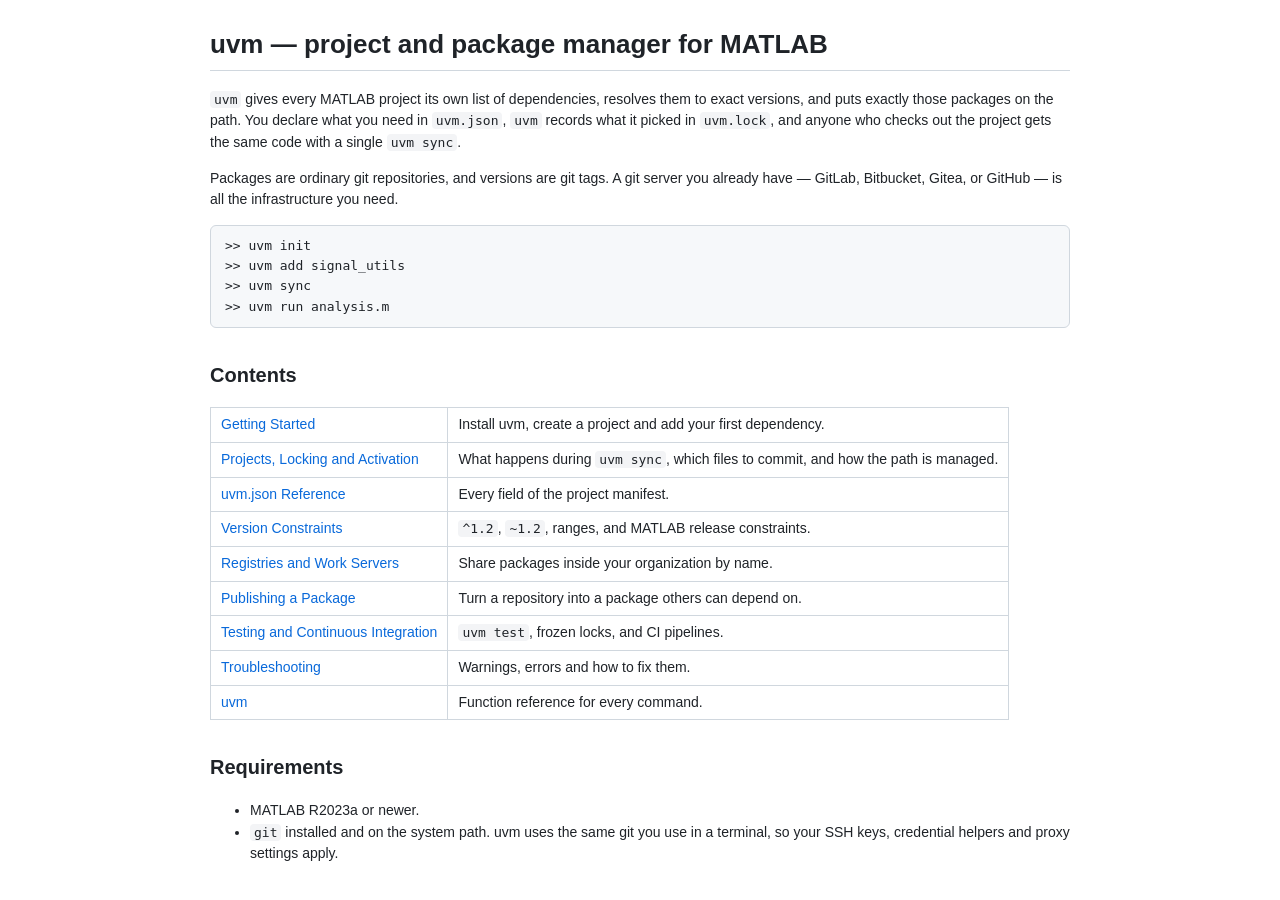
==== toolbox/doc/index.html @ 6bc3149d "Add MATLAB Projects integration, CI commands, docs, and git robustness fixes - git: run with --no-pa" ====
<!DOCTYPE html>
<html lang="en">
<head>
<meta charset="utf-8">
<title>uvm</title>
<link rel="stylesheet" href="uvm.css">
</head>
<body>

<h1>uvm &mdash; project and package manager for MATLAB</h1>

<p><code>uvm</code> gives every MATLAB project its own list of dependencies, resolves
them to exact versions, and puts exactly those packages on the path. You declare
what you need in <code>uvm.json</code>, <code>uvm</code> records what it picked in
<code>uvm.lock</code>, and anyone who checks out the project gets the same code with a
single <code>uvm sync</code>.</p>

<p>Packages are ordinary git repositories, and versions are git tags. A git server you
already have &mdash; GitLab, Bitbucket, Gitea, or GitHub &mdash; is all the infrastructure
you need.</p>

<pre><code>&gt;&gt; uvm init
&gt;&gt; uvm add signal_utils
&gt;&gt; uvm sync
&gt;&gt; uvm run analysis.m</code></pre>

<h2>Contents</h2>
<table>
<tr><td><a href="getting_started.html">Getting Started</a></td>
    <td>Install uvm, create a project and add your first dependency.</td></tr>
<tr><td><a href="projects.html">Projects, Locking and Activation</a></td>
    <td>What happens during <code>uvm sync</code>, which files to commit, and how the path is managed.</td></tr>
<tr><td><a href="manifest.html">uvm.json Reference</a></td>
    <td>Every field of the project manifest.</td></tr>
<tr><td><a href="versions.html">Version Constraints</a></td>
    <td><code>^1.2</code>, <code>~1.2</code>, ranges, and MATLAB release constraints.</td></tr>
<tr><td><a href="registries.html">Registries and Work Servers</a></td>
    <td>Share packages inside your organization by name.</td></tr>
<tr><td><a href="publishing.html">Publishing a Package</a></td>
    <td>Turn a repository into a package others can depend on.</td></tr>
<tr><td><a href="ci.html">Testing and Continuous Integration</a></td>
    <td><code>uvm test</code>, frozen locks, and CI pipelines.</td></tr>
<tr><td><a href="troubleshooting.html">Troubleshooting</a></td>
    <td>Warnings, errors and how to fix them.</td></tr>
<tr><td><a href="uvm.html">uvm</a></td>
    <td>Function reference for every command.</td></tr>
</table>

<h2>Requirements</h2>
<ul>
<li>MATLAB R2023a or newer.</li>
<li><code>git</code> installed and on the system path. uvm uses the same git you use in
a terminal, so your SSH keys, credential helpers and proxy settings apply.</li>
</ul>

</body>
</html>
---- toolbox/doc/uvm.css ----
body {
    font-family: -apple-system, "Segoe UI", Helvetica, Arial, sans-serif;
    font-size: 14px;
    line-height: 1.55;
    color: #1f2328;
    max-width: 860px;
    margin: 24px auto;
    padding: 0 24px;
}
h1 { font-size: 26px; border-bottom: 1px solid #d0d7de; padding-bottom: 6px; }
h2 { font-size: 20px; margin-top: 32px; }
h3 { font-size: 16px; margin-top: 24px; }
a { color: #0969da; text-decoration: none; }
a:hover { text-decoration: underline; }
code, pre { font-family: Menlo, Consolas, "DejaVu Sans Mono", monospace; font-size: 13px; }
code { background: #f3f4f6; padding: 1px 4px; border-radius: 4px; }
pre { background: #f6f8fa; border: 1px solid #d0d7de; border-radius: 6px; padding: 10px 14px; overflow-x: auto; }
pre code { background: none; padding: 0; }
table { border-collapse: collapse; margin: 12px 0; }
th, td { border: 1px solid #d0d7de; padding: 6px 10px; text-align: left; vertical-align: top; }
th { background: #f6f8fa; }
.nav { font-size: 13px; color: #59636e; margin-bottom: 4px; }
.note { background: #ddf4ff; border-left: 4px solid #0969da; padding: 8px 12px; margin: 12px 0; }
.warn { background: #fff8c5; border-left: 4px solid #bf8700; padding: 8px 12px; margin: 12px 0; }
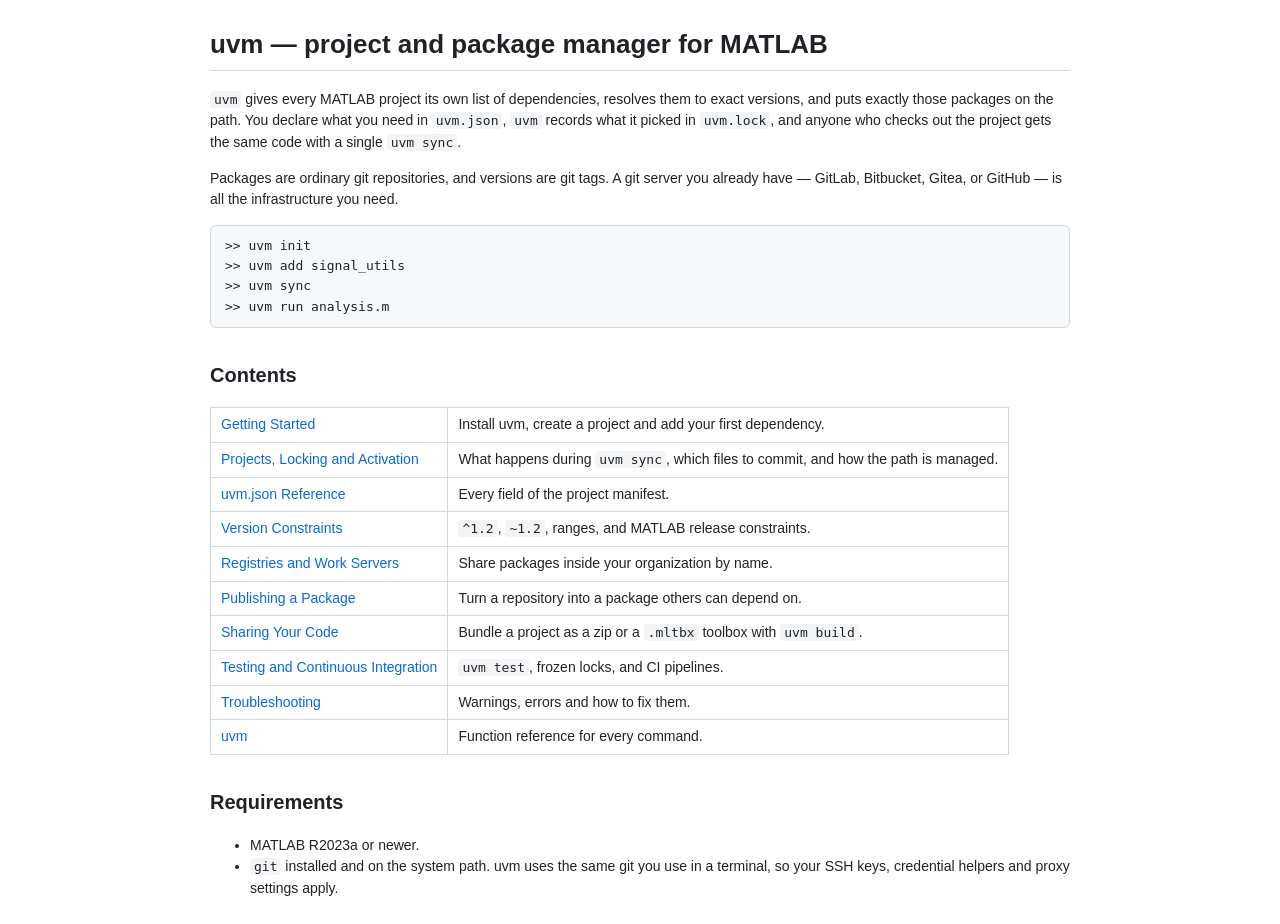
==== commit 1123c287: "Add uvm build for sharing projects without uvm; expand README usage - uvm build bundles the project " ====
--- a/toolbox/doc/index.html
+++ b/toolbox/doc/index.html
@@ -38,6 +38,8 @@
     <td>Share packages inside your organization by name.</td></tr>
 <tr><td><a href="publishing.html">Publishing a Package</a></td>
     <td>Turn a repository into a package others can depend on.</td></tr>
+<tr><td><a href="sharing.html">Sharing Your Code</a></td>
+    <td>Bundle a project as a zip or a <code>.mltbx</code> toolbox with <code>uvm build</code>.</td></tr>
 <tr><td><a href="ci.html">Testing and Continuous Integration</a></td>
     <td><code>uvm test</code>, frozen locks, and CI pipelines.</td></tr>
 <tr><td><a href="troubleshooting.html">Troubleshooting</a></td>
